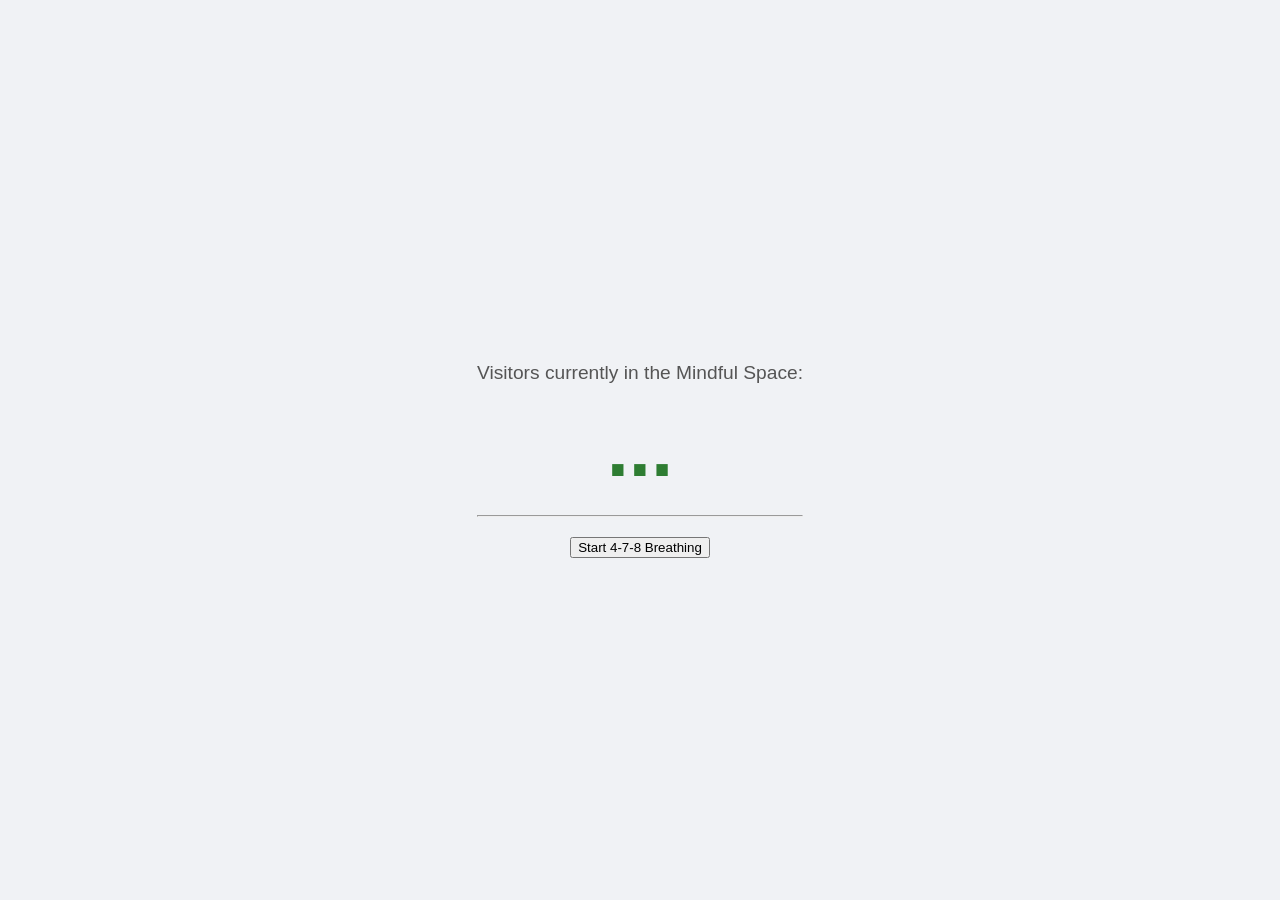
==== mindful_space.html @ ae9196ef "Deploy: Sign-Up Page and Mindful Space MVP" ====
<!DOCTYPE html>
<html lang="en">
<head>
    <meta charset="UTF-8">
    <meta name="viewport" content="width=device-width, initial-scale=1.0">
    <title>Mindful Space</title>
    <style>
        /* Basic styling for a calm interface */
        body { font-family: -apple-system, BlinkMacSystemFont, sans-serif; display: flex; justify-content: center; align-items: center; height: 100vh; background-color: #f0f2f5; margin: 0; }
        .container { text-align: center; }
        #visitor-count { font-size: 5rem; font-weight: bold; color: #2E7D32; }
        p { font-size: 1.2rem; color: #555; }
        .breathing-guide { display: none; }
        .breathing-circle { width: 100px; height: 100px; border-radius: 50%; background-color: #66bb6a; transition: transform 2s ease-in-out; margin: 20px auto; }
        #breathing-text { font-size: 1.5rem; color: #1B5E20; font-weight: bold; }
    </style>
</head>
<body>
    <div class="container">
        <p>Visitors currently in the Mindful Space:</p>
        <div id="visitor-count">...</div>
        <hr style="margin: 20px 0;">
        <div id="breathing-guide" class="breathing-guide">
            <div id="breathing-circle" class="breathing-circle"></div>
            <p id="breathing-text">Ready?</p>
        </div>
        <button id="start-breathing">Start 4-7-8 Breathing</button>
    </div>
    <script>
        const socket = new WebSocket('ws://localhost:8080');
        const visitorCountEl = document.getElementById('visitor-count');
        const startBtn = document.getElementById('start-breathing');
        const guideEl = document.getElementById('breathing-guide');
        const circleEl = document.getElementById('breathing-circle');
        const textEl = document.getElementById('breathing-text');

        socket.onmessage = (event) => {
            const data = JSON.parse(event.data);
            if (data.type === 'update') {
                visitorCountEl.textContent = data.count;
            }
        };

        socket.onopen = () => console.log('Connected to the Mindful Space.');
        socket.onclose = () => visitorCountEl.textContent = '...';

        startBtn.onclick = () => {
            guideEl.style.display = 'block';
            startBtn.style.display = 'none';
            runBreathingCycle();
        };

        function runBreathingCycle() {
            setTextAndScale('Breathe In (4s)', 1.5);
            setTimeout(() => {
                setTextAndScale('Hold (7s)', 1.5);
                setTimeout(() => {
                    setTextAndScale('Breathe Out (8s)', 1);
                    setTimeout(runBreathingCycle, 8000); // Loop
                }, 7000);
            }, 4000);
        }

        function setTextAndScale(text, scale) {
            textEl.textContent = text;
            circleEl.style.transform = `scale(${scale})`;
        }
    </script>
</body>
</html>
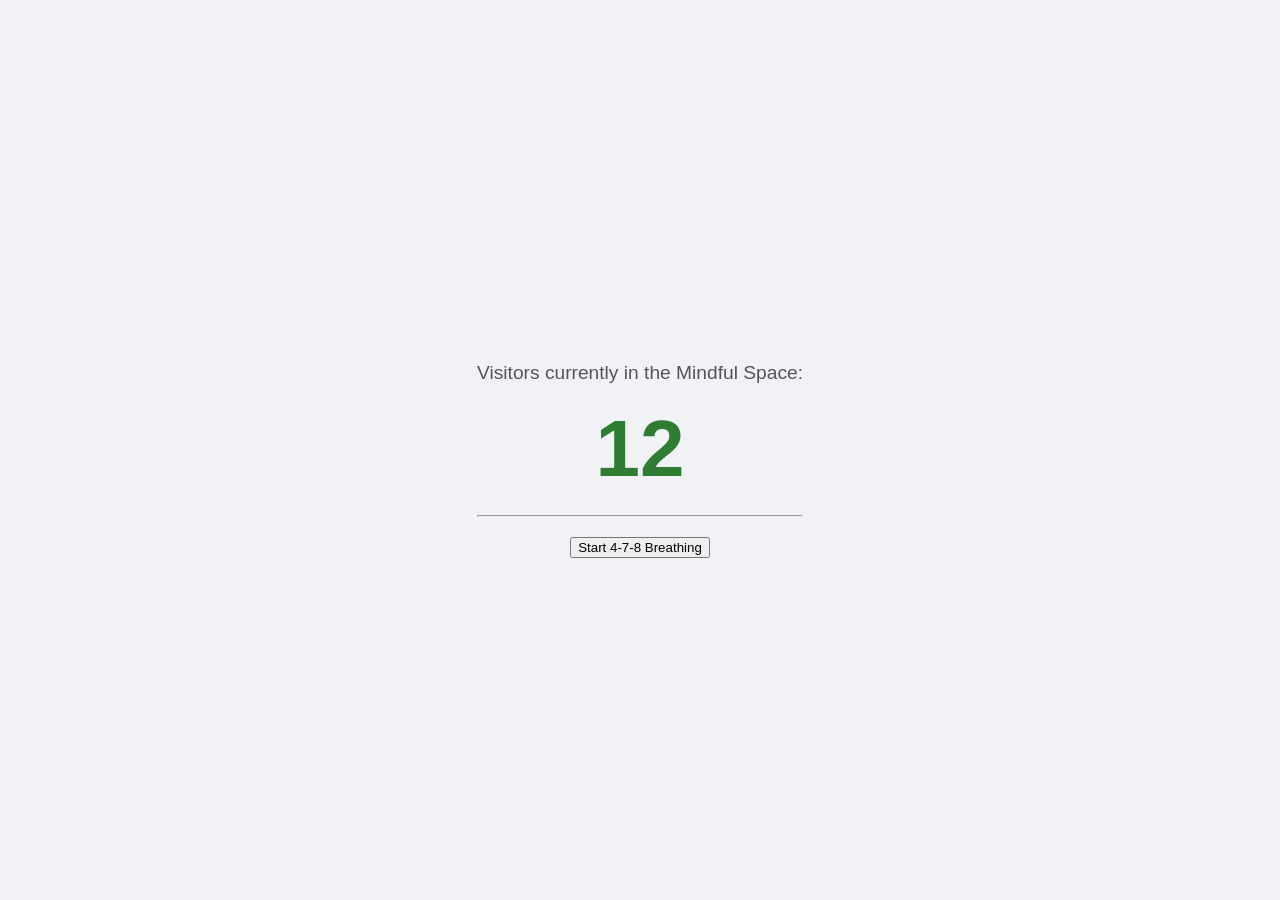
==== commit 1969846c: "Update: 4-7-8 Countdown & Mala Counter Logic" ====
--- a/mindful_space.html
+++ b/mindful_space.html
@@ -27,22 +27,17 @@
         <button id="start-breathing">Start 4-7-8 Breathing</button>
     </div>
     <script>
-        const socket = new WebSocket('ws://localhost:8080');
+        const socket = new WebSocket('wss://mindful-server-demo.herokuapp.com/'); // Placeholder or local
+        // For MVP demo, we simulate connection if server is offline
         const visitorCountEl = document.getElementById('visitor-count');
         const startBtn = document.getElementById('start-breathing');
         const guideEl = document.getElementById('breathing-guide');
         const circleEl = document.getElementById('breathing-circle');
         const textEl = document.getElementById('breathing-text');
 
-        socket.onmessage = (event) => {
-            const data = JSON.parse(event.data);
-            if (data.type === 'update') {
-                visitorCountEl.textContent = data.count;
-            }
-        };
-
-        socket.onopen = () => console.log('Connected to the Mindful Space.');
-        socket.onclose = () => visitorCountEl.textContent = '...';
+        // Simulate random visitors for the demo feel
+        let count = 12;
+        visitorCountEl.textContent = count;
 
         startBtn.onclick = () => {
             guideEl.style.display = 'block';
@@ -51,19 +46,35 @@
         };
 
         function runBreathingCycle() {
-            setTextAndScale('Breathe In (4s)', 1.5);
-            setTimeout(() => {
-                setTextAndScale('Hold (7s)', 1.5);
-                setTimeout(() => {
-                    setTextAndScale('Breathe Out (8s)', 1);
-                    setTimeout(runBreathingCycle, 8000); // Loop
-                }, 7000);
-            }, 4000);
+            // Inhale: 4 seconds
+            runPhase("Breathe In", 4, 1.5, () => {
+                // Hold: 7 seconds
+                runPhase("Hold", 7, 1.5, () => {
+                    // Exhale: 8 seconds
+                    runPhase("Breathe Out", 8, 1.0, () => {
+                        // Loop
+                        runBreathingCycle();
+                    });
+                });
+            });
         }
 
-        function setTextAndScale(text, scale) {
-            textEl.textContent = text;
+        function runPhase(action, duration, scale, callback) {
+            circleEl.style.transition = `transform ${duration}s linear`;
             circleEl.style.transform = `scale(${scale})`;
+            
+            let remaining = duration;
+            textEl.textContent = `${action} (${remaining})`;
+            
+            const interval = setInterval(() => {
+                remaining--;
+                if (remaining > 0) {
+                    textEl.textContent = `${action} (${remaining})`;
+                } else {
+                    clearInterval(interval);
+                    callback();
+                }
+            }, 1000);
         }
     </script>
 </body>
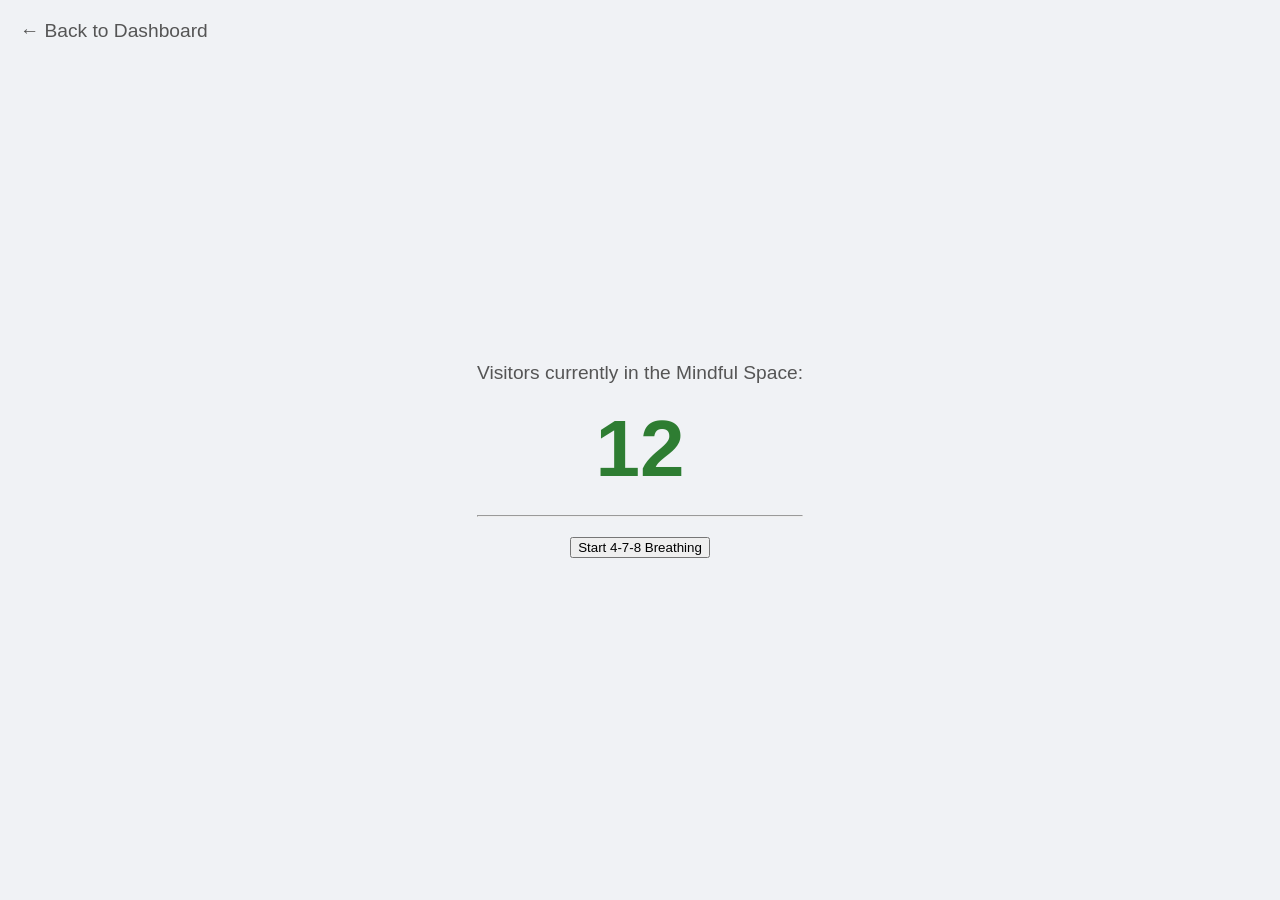
==== commit cc1ac7fa: "Fix: Add Back Button & Rename Bead Button" ====
--- a/mindful_space.html
+++ b/mindful_space.html
@@ -17,6 +17,9 @@
 </head>
 <body>
     <div class="container">
+        <div style="position: absolute; top: 20px; left: 20px;">
+            <a href="dashboard.html" style="text-decoration: none; color: #555; font-size: 1.2rem;">← Back to Dashboard</a>
+        </div>
         <p>Visitors currently in the Mindful Space:</p>
         <div id="visitor-count">...</div>
         <hr style="margin: 20px 0;">
